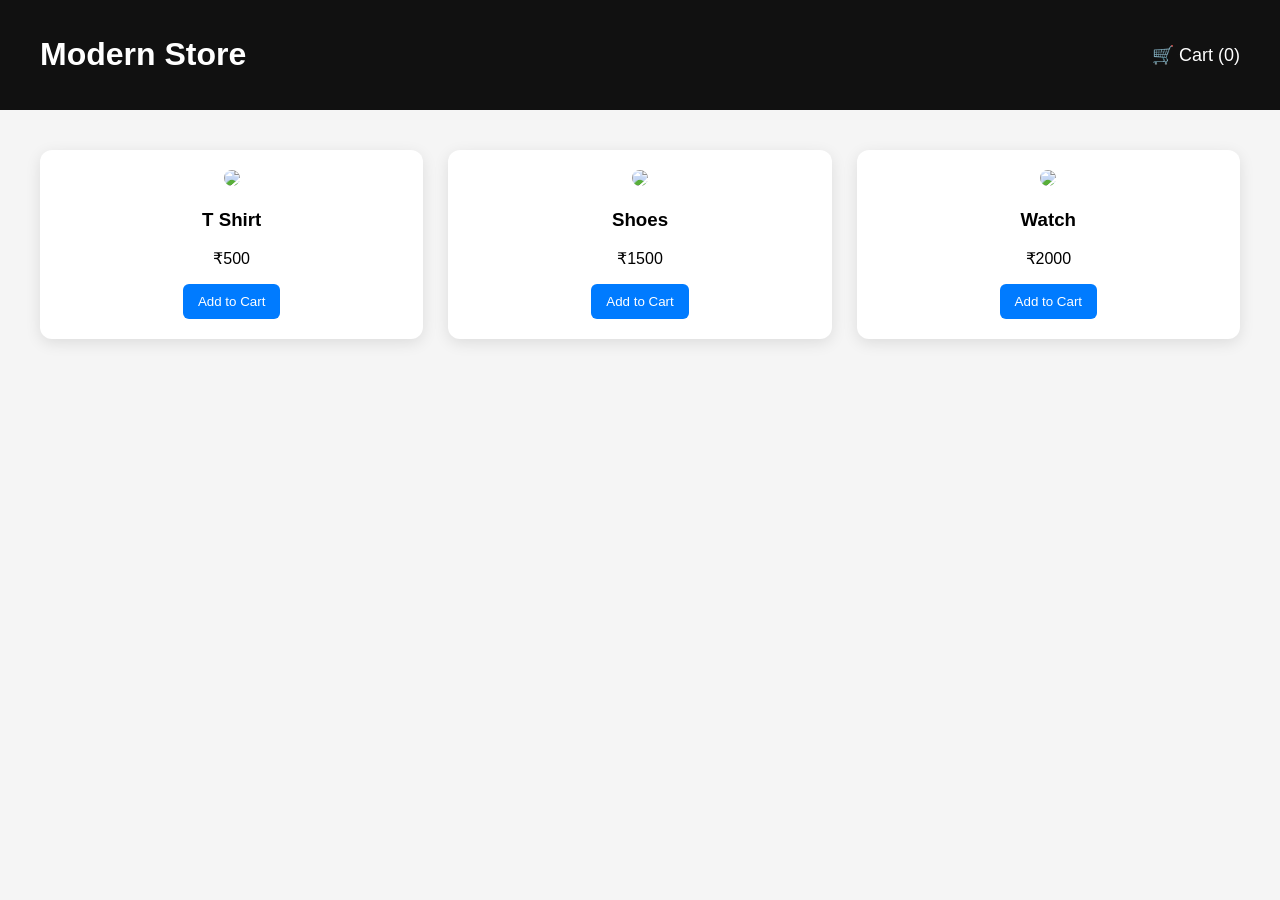
==== index.html @ c7713e0f "Initialize" ====
<!DOCTYPE html>
<html>
<head>
<title>Modern Shop</title>
<link rel="stylesheet" href="style.css">
</head>

<body>

<header>
<h1>Modern Store</h1>
<a href="cart.html" class="cart-btn">🛒 Cart (<span id="cart-count">0</span>)</a>
</header>

<div class="container">

<div class="product">
<img src="https://via.placeholder.com/200">
<h3>T Shirt</h3>
<p>₹500</p>
<button onclick="addToCart('T Shirt',500)">Add to Cart</button>
</div>

<div class="product">
<img src="https://via.placeholder.com/200">
<h3>Shoes</h3>
<p>₹1500</p>
<button onclick="addToCart('Shoes',1500)">Add to Cart</button>
</div>

<div class="product">
<img src="https://via.placeholder.com/200">
<h3>Watch</h3>
<p>₹2000</p>
<button onclick="addToCart('Watch',2000)">Add to Cart</button>
</div>

</div>

<script src="script.js"></script>

</body>
</html>
---- style.css ----
body{
font-family:Arial;
margin:0;
background:#f5f5f5;
}

header{
display:flex;
justify-content:space-between;
align-items:center;
background:#111;
color:white;
padding:15px 40px;
}

.cart-btn{
color:white;
text-decoration:none;
font-size:18px;
}

.container{
display:grid;
grid-template-columns:repeat(auto-fit,minmax(220px,1fr));
gap:25px;
padding:40px;
}

.product{
background:white;
padding:20px;
border-radius:12px;
box-shadow:0 4px 15px rgba(0,0,0,0.1);
text-align:center;
}

.product img{
width:100%;
border-radius:10px;
}

button{
background:#007bff;
border:none;
padding:10px 15px;
color:white;
border-radius:6px;
cursor:pointer;
}

button:hover{
background:#0056b3;
}

#cart-items{
padding:30px;
}

.cart-item{
display:flex;
justify-content:space-between;
background:white;
padding:15px;
margin:10px;
border-radius:10px;
}

.buy-btn{
display:block;
margin:30px auto;
background:green;
padding:15px 30px;
font-size:18px;
}
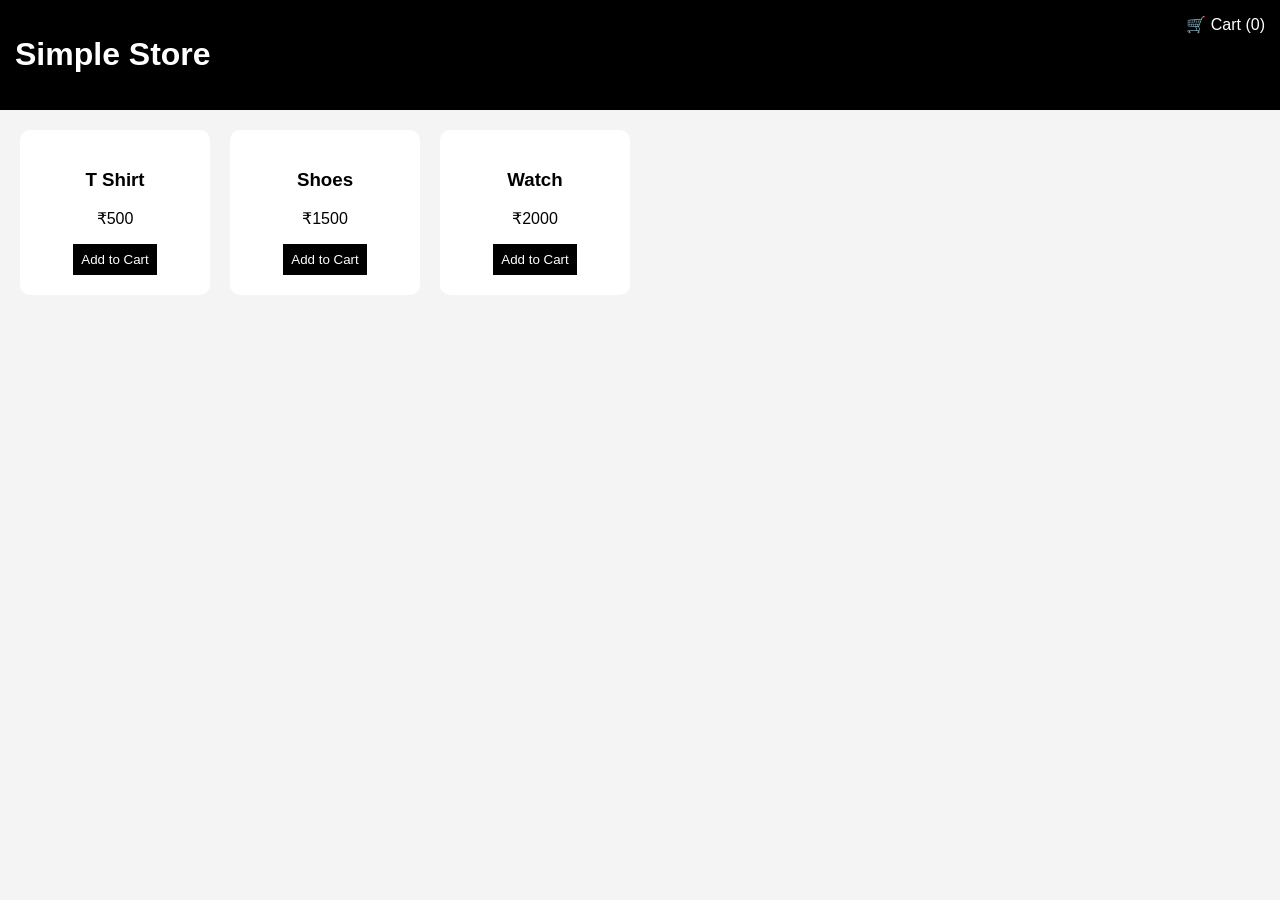
==== commit 69ad98dc: "Initial commit" ====
--- a/index.html
+++ b/index.html
@@ -1,35 +1,32 @@
 <!DOCTYPE html>
 <html>
 <head>
-<title>Modern Shop</title>
+<title>Simple Store</title>
 <link rel="stylesheet" href="style.css">
 </head>
 
 <body>
 
 <header>
-<h1>Modern Store</h1>
-<a href="cart.html" class="cart-btn">🛒 Cart (<span id="cart-count">0</span>)</a>
+<h1>Simple Store</h1>
+<a href="cart.html">🛒 Cart (<span id="cart-count">0</span>)</a>
 </header>
 
 <div class="container">
 
 <div class="product">
-<img src="https://via.placeholder.com/200">
 <h3>T Shirt</h3>
 <p>₹500</p>
 <button onclick="addToCart('T Shirt',500)">Add to Cart</button>
 </div>
 
 <div class="product">
-<img src="https://via.placeholder.com/200">
 <h3>Shoes</h3>
 <p>₹1500</p>
 <button onclick="addToCart('Shoes',1500)">Add to Cart</button>
 </div>
 
 <div class="product">
-<img src="https://via.placeholder.com/200">
 <h3>Watch</h3>
 <p>₹2000</p>
 <button onclick="addToCart('Watch',2000)">Add to Cart</button>
--- a/style.css
+++ b/style.css
@@ -1,74 +1,44 @@
 body{
-font-family:Arial;
+font-family: Arial;
 margin:0;
-background:#f5f5f5;
+background:#f4f4f4;
 }
 
 header{
+background:black;
+color:white;
+padding:15px;
 display:flex;
 justify-content:space-between;
-align-items:center;
-background:#111;
-color:white;
-padding:15px 40px;
 }
 
-.cart-btn{
+a{
 color:white;
 text-decoration:none;
-font-size:18px;
 }
 
 .container{
-display:grid;
-grid-template-columns:repeat(auto-fit,minmax(220px,1fr));
-gap:25px;
-padding:40px;
+display:flex;
+gap:20px;
+padding:20px;
 }
 
 .product{
 background:white;
 padding:20px;
-border-radius:12px;
-box-shadow:0 4px 15px rgba(0,0,0,0.1);
+border-radius:10px;
+width:150px;
 text-align:center;
 }
 
-.product img{
-width:100%;
-border-radius:10px;
-}
-
 button{
-background:#007bff;
+background:black;
+color:white;
 border:none;
-padding:10px 15px;
-color:white;
-border-radius:6px;
+padding:8px;
 cursor:pointer;
 }
 
-button:hover{
-background:#0056b3;
-}
-
 #cart-items{
-padding:30px;
-}
-
-.cart-item{
-display:flex;
-justify-content:space-between;
-background:white;
-padding:15px;
-margin:10px;
-border-radius:10px;
-}
-
-.buy-btn{
-display:block;
-margin:30px auto;
-background:green;
-padding:15px 30px;
-font-size:18px;
+padding:20px;
 }
